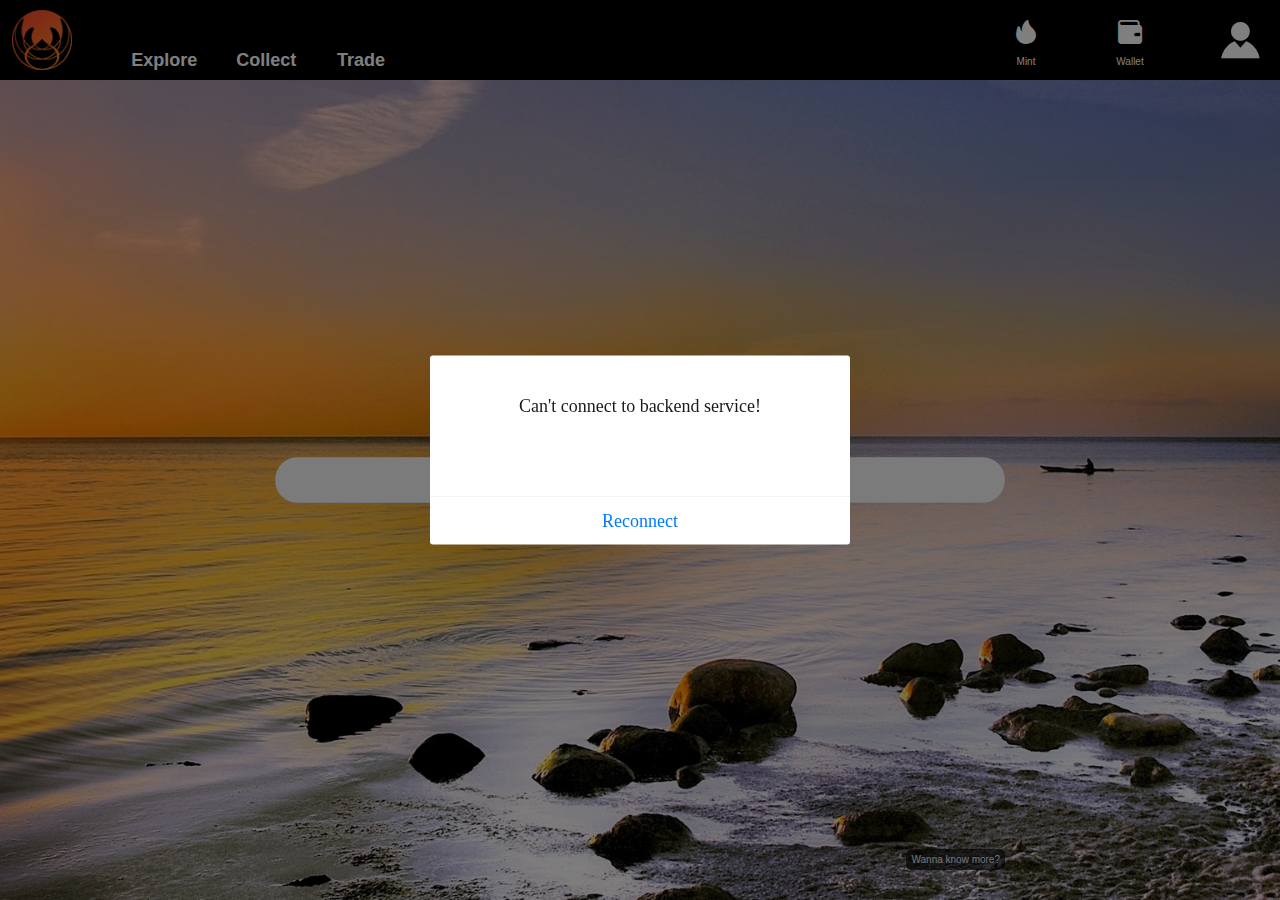
==== index.html @ b7869afd "Site updated: 2022-12-17 18:26:36" ====
<!DOCTYPE html><html lang=zh-CN><head><meta charset=utf-8><meta http-equiv=X-UA-Compatible content="IE=edge"><title>PEX•永存证</title><script>var coverSupport = 'CSS' in window && typeof CSS.supports === 'function' && (CSS.supports('top: env(a)') || CSS.supports('top: constant(a)'))
            document.write('<meta name="viewport" content="width=device-width, user-scalable=no, initial-scale=1.0, maximum-scale=1.0, minimum-scale=1.0' + (coverSupport ? ', viewport-fit=cover' : '') + '" />')</script><link rel=stylesheet href=/static/index.5841170f.css></head><body><noscript><strong>Please enable JavaScript to continue.</strong></noscript><div id=app></div><script src=/static/js/chunk-vendors.fe9fb8cc.js></script><script src=/static/js/index.c211688a.js></script></body></html>
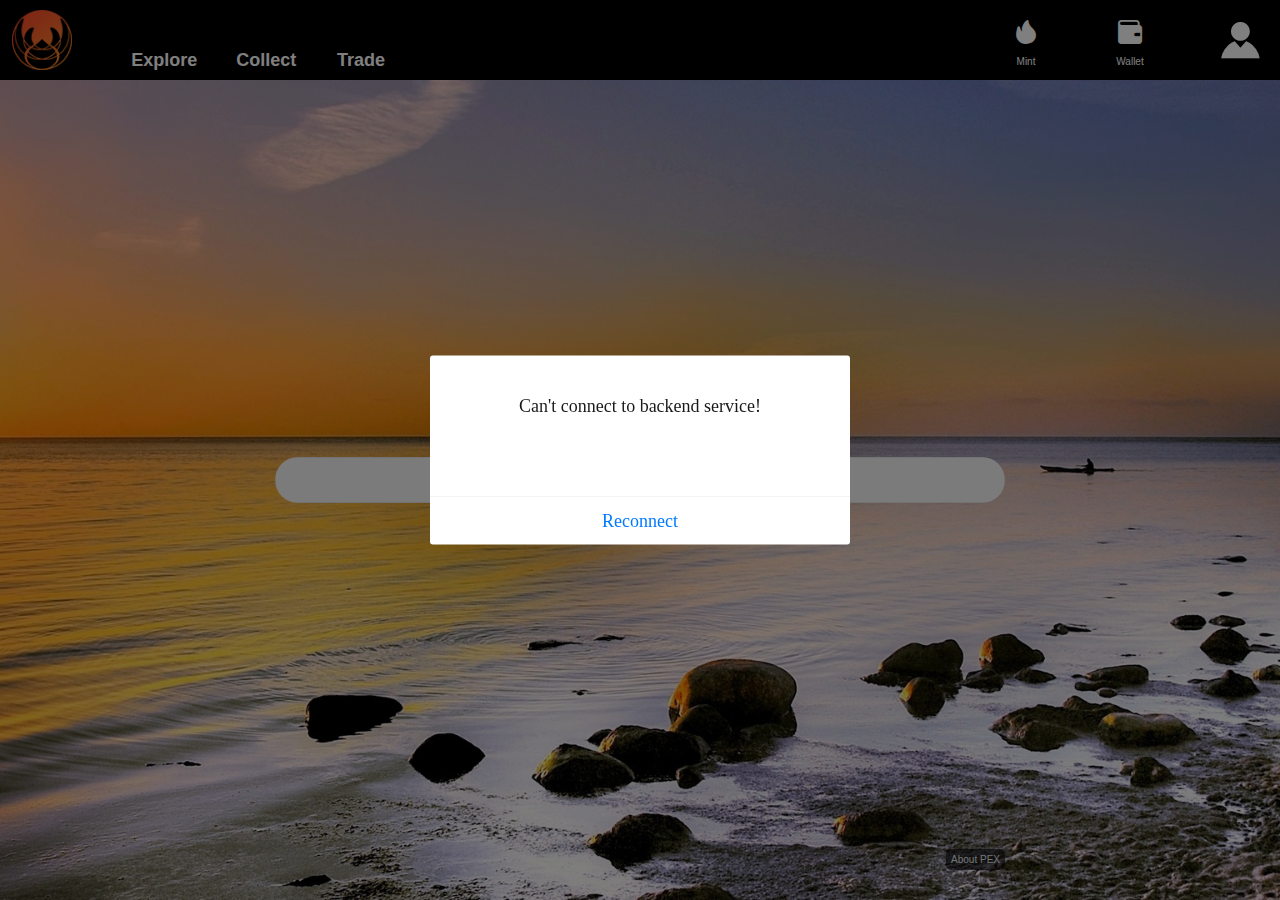
==== commit e35ef70f: "Site updated: 2022-12-20 19:54:55" ====
--- a/index.html
+++ b/index.html
@@ -1,2 +1,2 @@
 <!DOCTYPE html><html lang=zh-CN><head><meta charset=utf-8><meta http-equiv=X-UA-Compatible content="IE=edge"><title>PEX•永存证</title><script>var coverSupport = 'CSS' in window && typeof CSS.supports === 'function' && (CSS.supports('top: env(a)') || CSS.supports('top: constant(a)'))
-            document.write('<meta name="viewport" content="width=device-width, user-scalable=no, initial-scale=1.0, maximum-scale=1.0, minimum-scale=1.0' + (coverSupport ? ', viewport-fit=cover' : '') + '" />')</script><link rel=stylesheet href=/static/index.5841170f.css></head><body><noscript><strong>Please enable JavaScript to continue.</strong></noscript><div id=app></div><script src=/static/js/chunk-vendors.fe9fb8cc.js></script><script src=/static/js/index.c211688a.js></script></body></html>+            document.write('<meta name="viewport" content="width=device-width, user-scalable=no, initial-scale=1.0, maximum-scale=1.0, minimum-scale=1.0' + (coverSupport ? ', viewport-fit=cover' : '') + '" />')</script><link rel=stylesheet href=/static/index.5841170f.css></head><body><noscript><strong>Please enable JavaScript to continue.</strong></noscript><div id=app></div><script src=/static/js/chunk-vendors.ab0c643a.js></script><script src=/static/js/index.eefebe9e.js></script></body></html>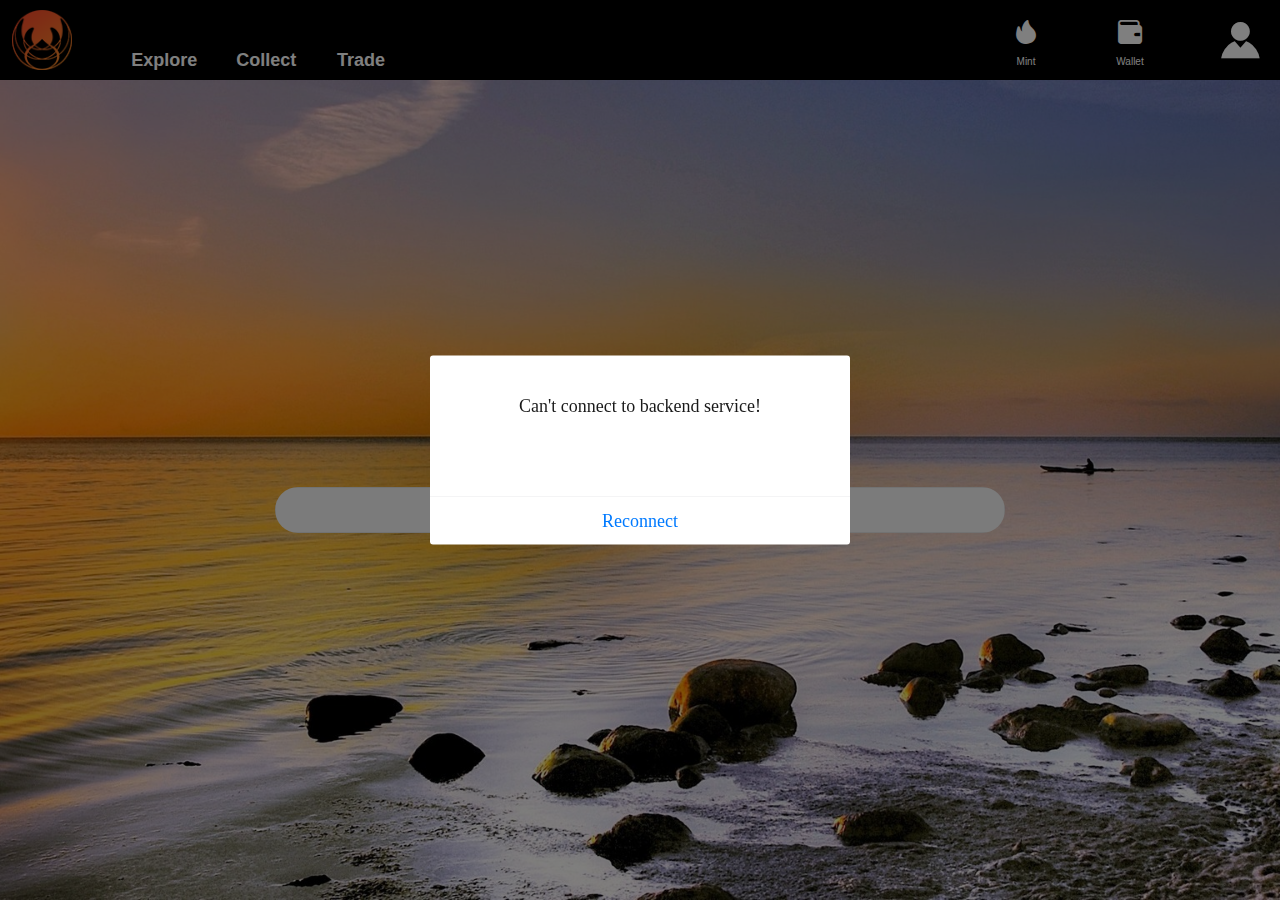
==== commit 7fdf5b1c: "Site updated: 2023-01-07 17:33:20" ====
--- a/index.html
+++ b/index.html
@@ -1,2 +1,2 @@
 <!DOCTYPE html><html lang=zh-CN><head><meta charset=utf-8><meta http-equiv=X-UA-Compatible content="IE=edge"><title>PEX•永存证</title><script>var coverSupport = 'CSS' in window && typeof CSS.supports === 'function' && (CSS.supports('top: env(a)') || CSS.supports('top: constant(a)'))
-            document.write('<meta name="viewport" content="width=device-width, user-scalable=no, initial-scale=1.0, maximum-scale=1.0, minimum-scale=1.0' + (coverSupport ? ', viewport-fit=cover' : '') + '" />')</script><link rel=stylesheet href=/static/index.5841170f.css></head><body><noscript><strong>Please enable JavaScript to continue.</strong></noscript><div id=app></div><script src=/static/js/chunk-vendors.ab0c643a.js></script><script src=/static/js/index.eefebe9e.js></script></body></html>+            document.write('<meta name="viewport" content="width=device-width, user-scalable=no, initial-scale=1.0, maximum-scale=1.0, minimum-scale=1.0' + (coverSupport ? ', viewport-fit=cover' : '') + '" />')</script><link rel=stylesheet href=/static/index.5841170f.css></head><body><noscript><strong>Please enable JavaScript to continue.</strong></noscript><div id=app></div><script src=/static/js/chunk-vendors.67b40fde.js></script><script src=/static/js/index.1729de3c.js></script></body></html>